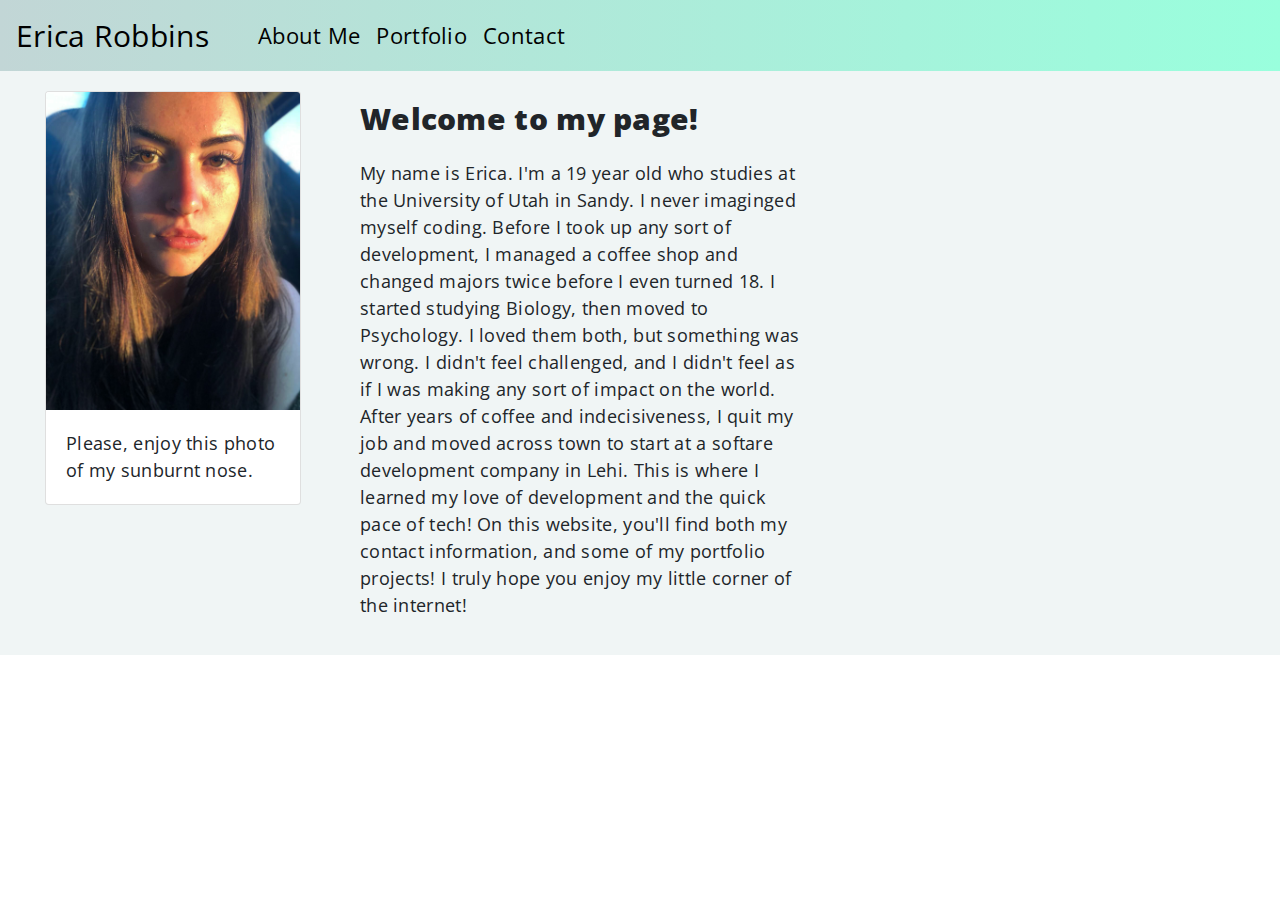
==== index.html @ af00a48b "Starting out -- not yet mobile compatible" ====
<!DOCTYPE html>
<html>
<head>
    <link href="https://fonts.googleapis.com/css?family=Open+Sans+Condensed:300&display=swap" rel="stylesheet">
    <link rel="stylesheet" href="https://stackpath.bootstrapcdn.com/bootstrap/4.4.1/css/bootstrap.min.css" integrity="sha384-Vkoo8x4CGsO3+Hhxv8T/Q5PaXtkKtu6ug5TOeNV6gBiFeWPGFN9MuhOf23Q9Ifjh" crossorigin="anonymous">
    <script src="https://code.jquery.com/jquery-3.4.1.slim.min.js" integrity="sha384-J6qa4849blE2+poT4WnyKhv5vZF5SrPo0iEjwBvKU7imGFAV0wwj1yYfoRSJoZ+n" crossorigin="anonymous"></script>
<script src="https://cdn.jsdelivr.net/npm/popper.js@1.16.0/dist/umd/popper.min.js" integrity="sha384-Q6E9RHvbIyZFJoft+2mJbHaEWldlvI9IOYy5n3zV9zzTtmI3UksdQRVvoxMfooAo" crossorigin="anonymous"></script>
<script src="https://stackpath.bootstrapcdn.com/bootstrap/4.4.1/js/bootstrap.min.js" integrity="sha384-wfSDF2E50Y2D1uUdj0O3uMBJnjuUD4Ih7YwaYd1iqfktj0Uod8GCExl3Og8ifwB6" crossorigin="anonymous"></script>
<link type="text/css" rel="stylesheet" href="style.css">
</head>
<body>
    <nav class="navbar navbar-expand-lg navbar-dark bg-dark">
        <a class="navbar-brand" href="#">Erica Robbins</a>
        <button class="navbar-toggler" type="button" data-toggle="collapse" data-target="#navbarSupportedContent" aria-controls="navbarSupportedContent" aria-expanded="false" aria-label="Toggle navigation">
          <span class="navbar-toggler-icon"></span>
        </button>
      
        <div class="collapse navbar-collapse" id="navbarSupportedContent">
          <ul class="navbar-nav mr-auto">
            <li class="nav-item active">
              <a class="nav-link" href="#">About Me<span class="sr-only">(current)</span></a>
            </li>
            <li class="nav-item">
              <a class="nav-link" href="portfolio.html">Portfolio</a>
            </li>
            <li class="nav-item">
                <a class="nav-link" href="contact.html">Contact</a>
              </li>
          </ul>
        </div>
      </nav>
      <div class="mainBody">
      <div class="container">
          <div class="row">
              <div class="col-md-3">
      <div class="card-space">
      <div class="card">
        <img src="aboutMe.jpg" class="card-img-top" alt="picture of me!">
        <div class="card-body">
          <p class="card-text">Please, enjoy this photo of my sunburnt nose.</p>
        </div>
      </div>
      </div>
            </div>
             <div class="col-md-5">
                <h1>Welcome to my page!</h1>
                <p>My name is Erica.  I'm a 19 year old who studies at the University of Utah in Sandy.  I never imaginged myself coding.  Before I took up any sort of development, I managed a coffee shop and changed majors twice before I even turned 18.  I started studying Biology, then moved to Psychology.  I loved them both, but something was wrong.  I didn't feel challenged, and I didn't feel as if I was making any sort of impact on the world.  After years of coffee and indecisiveness, I quit my job and moved across town to start at a softare development company in Lehi.  This is where I learned my love of development and the quick pace of tech! On this website, you'll find both my contact information, and some of my portfolio projects!  I truly hope you enjoy my little corner of the internet!
                </p>
            </div>
        </div>
    </div>
</div>
</div>
</div>
</div>
</div>
<!-- This will be ONLY for mobile-->
<div class="mobileBody">
    <div class="container">
        <div class="row">
            <div class="col-md-6">
    <div class="card-space">
    <div class="card">
      <img src="aboutMe.jpg" class="card-img-top" alt="picture of me!">
      <div class="card-body">
        <p class="card-text">Please, enjoy this photo of my sunburnt nose.</p>
      </div>
    </div>
    </div>
</div>
<div class="col-md-6">
    <h1>Welcome to my page!</h1>
    <p>My name is Erica.  I'm a 19 year old who studies at the University of Utah in Sandy.  I never imaginged myself coding.  Before I took up any sort of development, I managed a coffee shop and changed majors twice before I even turned 18.  I started studying Biology, then moved to Psychology.  I loved them both, but something was wrong.  I didn't feel challenged, and I didn't feel as if I was making any sort of impact on the world.  After years of coffee and indecisiveness, I quit my job and moved across town to start at a softare development company in Lehi.  This is where I learned my love of development and the quick pace of tech! On this website, you'll find both my contact information, and some of my portfolio projects!  I truly hope you enjoy my little corner of the internet!
    </p>
</div>
</div>
</body>


</html>
---- style.css ----
body {
   font-family: 'Open Sans Condensed', sans-serif;
   font-size: inherit;
   letter-spacing: 0.3px;
}
.mainBody {
   background-color: #f0f5f5;
   padding: 10px 20px 20px 20px;
}
.navbar {
   background-image: linear-gradient(to right, #c2d6d6,#99ffdd);
}
.navbar-brand {
   color: black!important;
   font-size: 30px;
   padding-right: 25px;
}
.nav-link {
   color: black!important;
   padding-right: 25px;
   font-size: 22px;
}
.nav-link:hover {
   color: white!important;
}
.navbar-toggler-icon {
   background-image: url(https://cdn3.iconfinder.com/data/icons/ui-ux-essentials-solid/24/hamburger-menu-solid-512.png)!important;
}
.card {
   width: 16rem;
   font-size: 18px;
}
.container {
   margin-top: 10px;
   margin-left: 10px;
}
.col-md-5>h1 {
   font-size: 30px;
   font-weight: 900;
   padding-top: 10px;
}
.col-md-5>p {
   font-size: 18px;
   padding-top: 15px;
}
.col-md-3 {
   margin-right: 30px;
}
.mobileBody, .mobileText {
   display: none;
}
.containerContact, .containerPortfolio {
   text-align: center;
   margin-top: 50px;
   font-size: 30px;
}
.btn {
   background-color:  #00cc99;
   border-radius: 5%;
   border-color: #00cc99;
   width: 15%;
   height: 40px;
}
.btn>a {
   color: white;
   text-decoration: none;
}
/* Media queries  */

@media (max-width: 1024px) {
.mobileBody {
   display: block;
   width: 100%;
}
.mainBody {
   display: none;
}
.col-md-6>p {
height: 350px;
width: 400px;
}
.row {
   width: 100%;
}
}
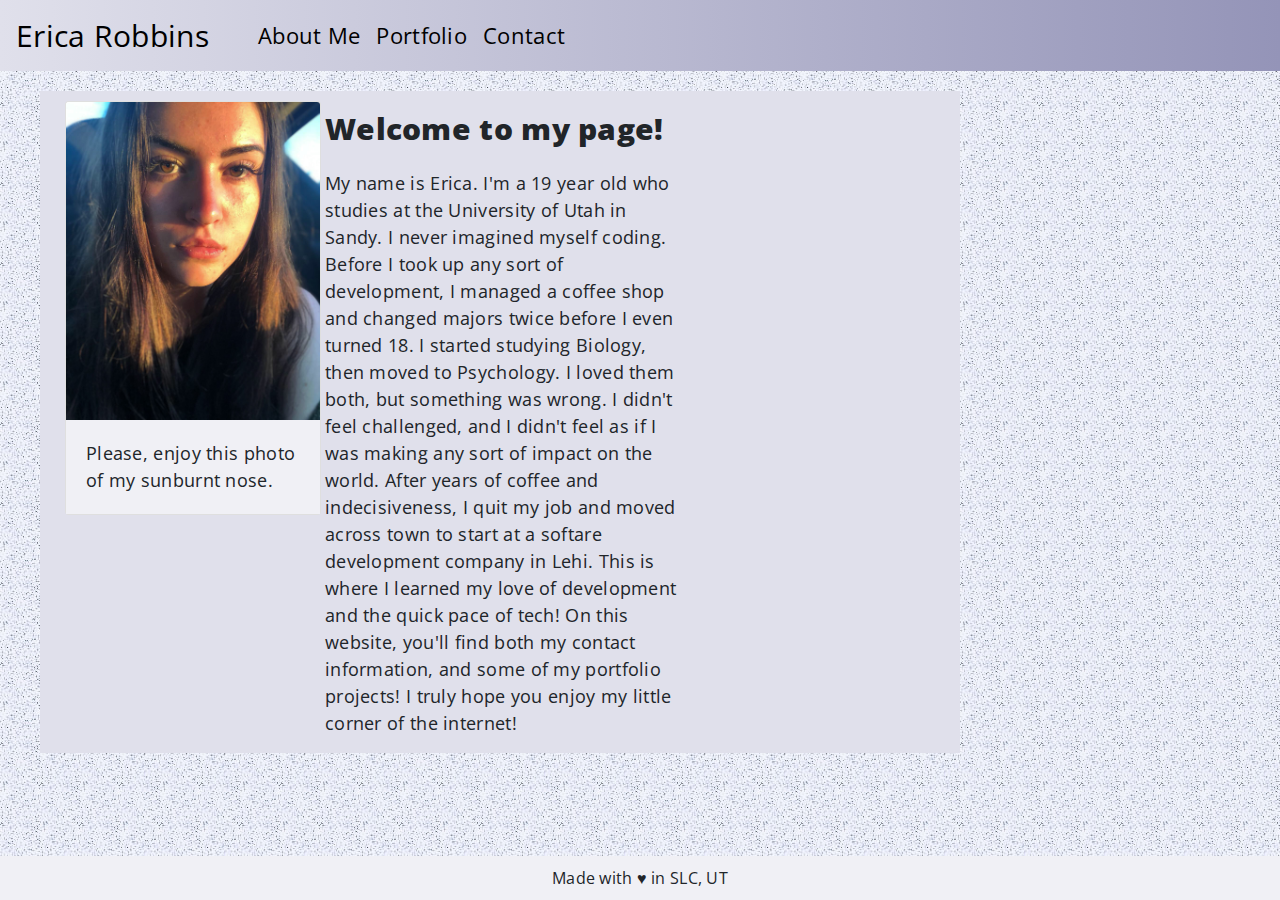
==== commit 3609e02e: "Sticky footer done! Mobile stuff looking good too" ====
--- a/index.html
+++ b/index.html
@@ -44,7 +44,7 @@
             </div>
              <div class="col-md-5">
                 <h1>Welcome to my page!</h1>
-                <p>My name is Erica.  I'm a 19 year old who studies at the University of Utah in Sandy.  I never imaginged myself coding.  Before I took up any sort of development, I managed a coffee shop and changed majors twice before I even turned 18.  I started studying Biology, then moved to Psychology.  I loved them both, but something was wrong.  I didn't feel challenged, and I didn't feel as if I was making any sort of impact on the world.  After years of coffee and indecisiveness, I quit my job and moved across town to start at a softare development company in Lehi.  This is where I learned my love of development and the quick pace of tech! On this website, you'll find both my contact information, and some of my portfolio projects!  I truly hope you enjoy my little corner of the internet!
+                <p>My name is Erica.  I'm a 19 year old who studies at the University of Utah in Sandy.  I never imagined myself coding.  Before I took up any sort of development, I managed a coffee shop and changed majors twice before I even turned 18.  I started studying Biology, then moved to Psychology.  I loved them both, but something was wrong.  I didn't feel challenged, and I didn't feel as if I was making any sort of impact on the world.  After years of coffee and indecisiveness, I quit my job and moved across town to start at a softare development company in Lehi.  This is where I learned my love of development and the quick pace of tech! On this website, you'll find both my contact information, and some of my portfolio projects!  I truly hope you enjoy my little corner of the internet!
                 </p>
             </div>
         </div>
@@ -58,7 +58,7 @@
 <div class="mobileBody">
     <div class="container">
         <div class="row">
-            <div class="col-md-6">
+            <div class="col-md-12">
     <div class="card-space">
     <div class="card">
       <img src="aboutMe.jpg" class="card-img-top" alt="picture of me!">
@@ -68,11 +68,18 @@
     </div>
     </div>
 </div>
-<div class="col-md-6">
+<div class="col-md-12">
     <h1>Welcome to my page!</h1>
-    <p>My name is Erica.  I'm a 19 year old who studies at the University of Utah in Sandy.  I never imaginged myself coding.  Before I took up any sort of development, I managed a coffee shop and changed majors twice before I even turned 18.  I started studying Biology, then moved to Psychology.  I loved them both, but something was wrong.  I didn't feel challenged, and I didn't feel as if I was making any sort of impact on the world.  After years of coffee and indecisiveness, I quit my job and moved across town to start at a softare development company in Lehi.  This is where I learned my love of development and the quick pace of tech! On this website, you'll find both my contact information, and some of my portfolio projects!  I truly hope you enjoy my little corner of the internet!
+    <p>My name is Erica.  I'm a 19 year old who studies at the University of Utah in Sandy.  I never imagined myself coding.  Before I took up any sort of development, I managed a coffee shop and changed majors twice before I even turned 18.  I started studying Biology, then moved to Psychology.  I loved them both, but something was wrong.  I didn't feel challenged, and I didn't feel as if I was making any sort of impact on the world.  After years of coffee and indecisiveness, I quit my job and moved across town to start at a softare development company in Lehi.  This is where I learned my love of development and the quick pace of tech! On this website, you'll find both my contact information, and some of my portfolio projects!  I truly hope you enjoy my little corner of the internet!
     </p>
 </div>
+</div>
+</div>
+</div>
+<div class="footer">
+<footer>
+  Made with &hearts; in SLC, UT
+</footer>
 </div>
 </body>
 
--- a/style.css
+++ b/style.css
@@ -1,14 +1,25 @@
+html {
+   position: relative;
+   min-height: 100%;
+}
+
 body {
    font-family: 'Open Sans Condensed', sans-serif;
    font-size: inherit;
    letter-spacing: 0.3px;
+   /* image rights belong to ZingerBug.com */
+   background-image: url(background2.jpg);
+   position: relative;
+   min-height: 100vh;
+   display: flex;
+   flex-direction: column;
 }
 .mainBody {
-   background-color: #f0f5f5;
-   padding: 10px 20px 20px 20px;
+   background-color:   #e0e0eb;
+   margin: 20px 320px 0 40px;
 }
 .navbar {
-   background-image: linear-gradient(to right, #c2d6d6,#99ffdd);
+   background-image: linear-gradient(to right,  #e0e0eb ,#9494b8);
 }
 .navbar-brand {
    color: black!important;
@@ -29,6 +40,9 @@
 .card {
    width: 16rem;
    font-size: 18px;
+}
+.card-body {
+   background-color:  #f0f0f5;
 }
 .container {
    margin-top: 10px;
@@ -55,9 +69,9 @@
    font-size: 30px;
 }
 .btn {
-   background-color:  #00cc99;
+   background-color:   #666699;
    border-radius: 5%;
-   border-color: #00cc99;
+   border-color:  #666699;
    width: 15%;
    height: 40px;
 }
@@ -65,21 +79,46 @@
    color: white;
    text-decoration: none;
 }
+.footer {
+   display: block;
+   background-color:  #f0f0f5;
+   margin-top: auto;
+}
+footer {
+   background-color: #f0f0f5;
+   padding: 10px;
+   text-align: center;
+ }
 /* Media queries  */
 
 @media (max-width: 1024px) {
 .mobileBody {
    display: block;
    width: 100%;
+   padding: 30px;
+   background-color: #e0e0eb;
+   margin: 80px 0;
 }
 .mainBody {
    display: none;
 }
-.col-md-6>p {
-height: 350px;
-width: 400px;
+.col-md-12>p {
+font-size: 30px;
+}
+.col-md-12>h1 {
+   font-size: 40px;
+   font-weight: bolder;
+   padding: 30px 0;
 }
 .row {
    width: 100%;
 }
+body {
+   /* image rights belong to ZingerBug.com */
+   background-image: url(background2.jpg);
 }
+.card {
+   text-align: center;
+}
+
+}
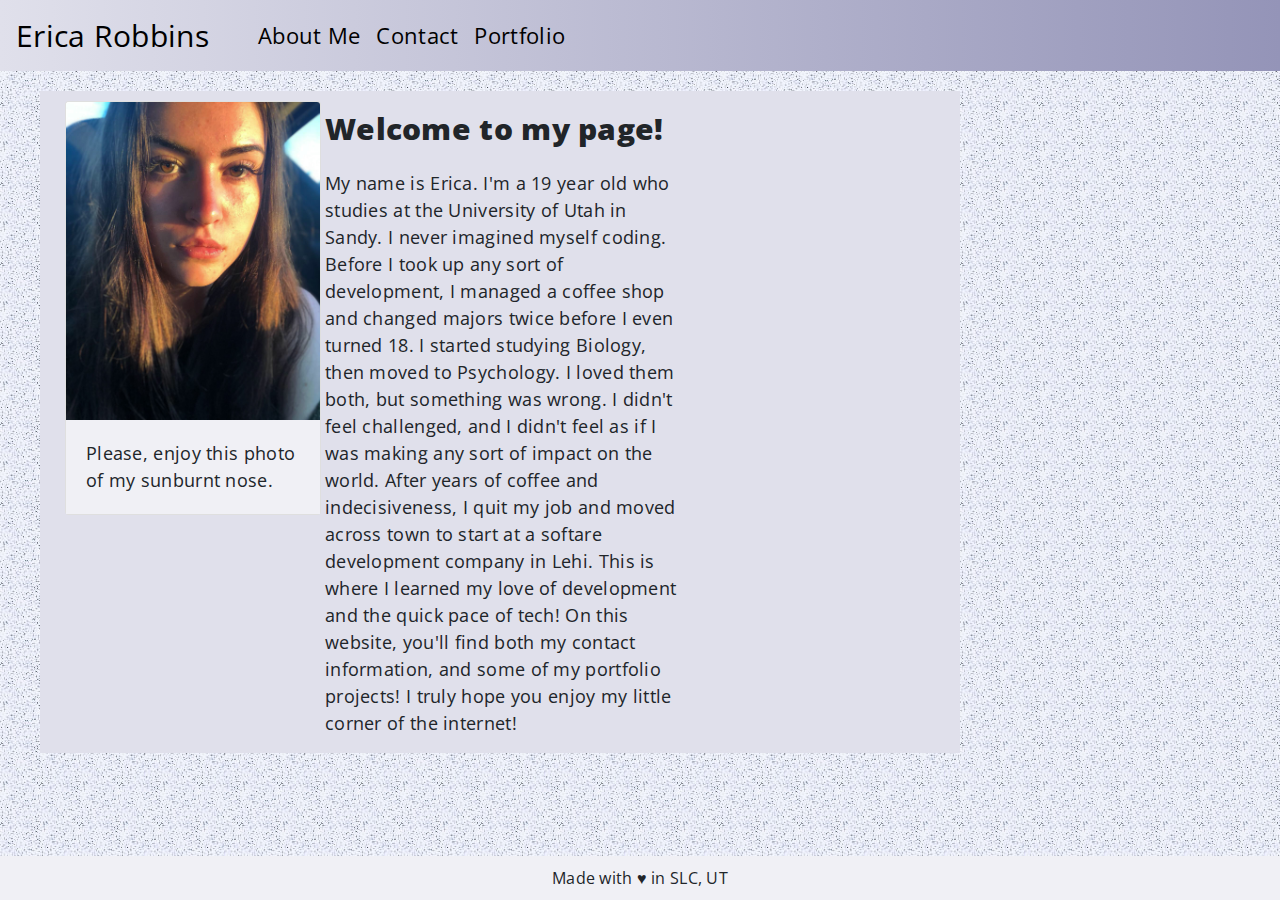
==== commit 30e6de7e: "more changes.." ====
--- a/index.html
+++ b/index.html
@@ -21,11 +21,12 @@
               <a class="nav-link" href="#">About Me<span class="sr-only">(current)</span></a>
             </li>
             <li class="nav-item">
+              <a class="nav-link" href="contact.html">Contact</a>
+            </li>
+            <li class="nav-item">
               <a class="nav-link" href="portfolio.html">Portfolio</a>
             </li>
-            <li class="nav-item">
-                <a class="nav-link" href="contact.html">Contact</a>
-              </li>
+
           </ul>
         </div>
       </nav>
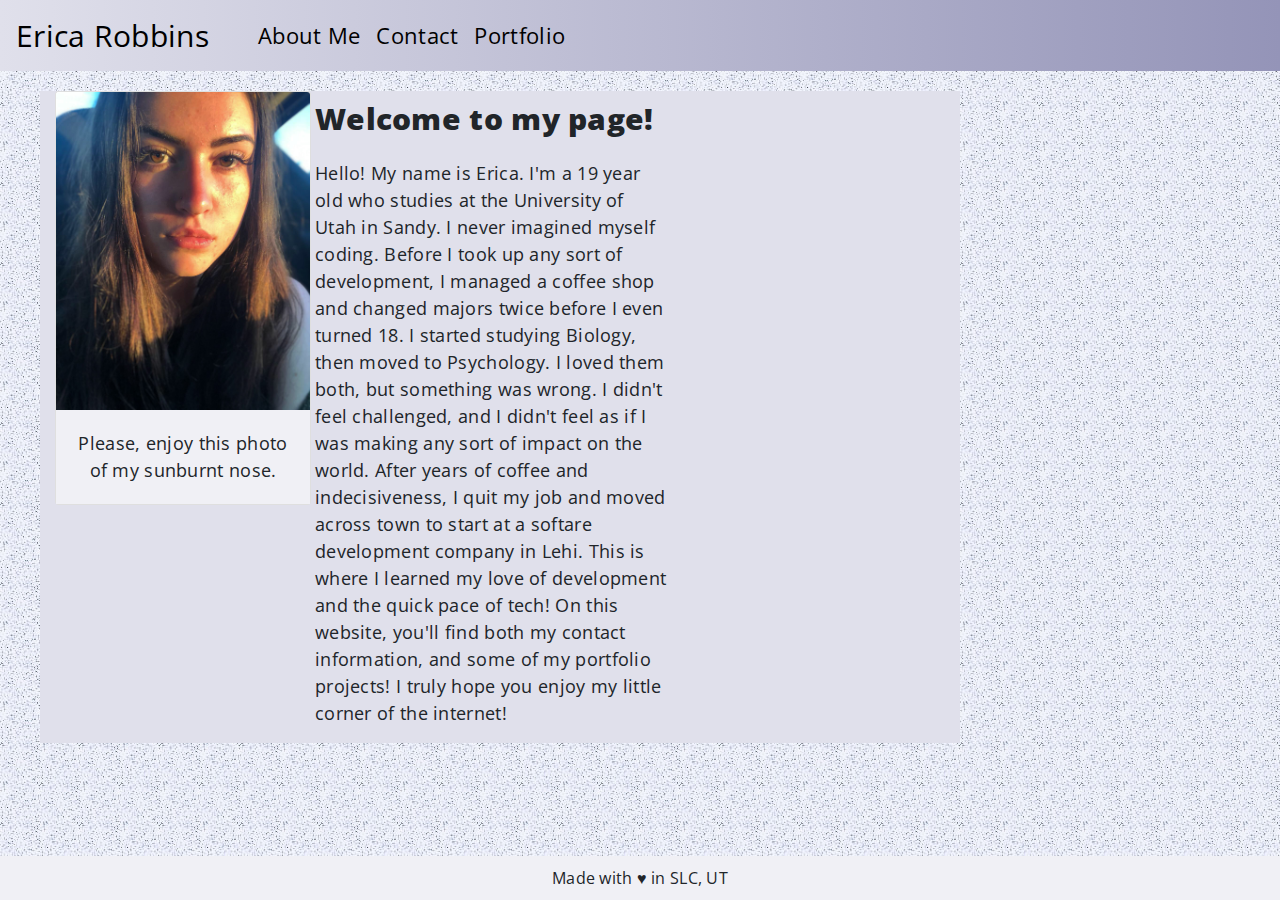
==== commit 3073d2e2: "finishing touches" ====
--- a/index.html
+++ b/index.html
@@ -26,7 +26,6 @@
             <li class="nav-item">
               <a class="nav-link" href="portfolio.html">Portfolio</a>
             </li>
-
           </ul>
         </div>
       </nav>
@@ -45,7 +44,7 @@
             </div>
              <div class="col-md-5">
                 <h1>Welcome to my page!</h1>
-                <p>My name is Erica.  I'm a 19 year old who studies at the University of Utah in Sandy.  I never imagined myself coding.  Before I took up any sort of development, I managed a coffee shop and changed majors twice before I even turned 18.  I started studying Biology, then moved to Psychology.  I loved them both, but something was wrong.  I didn't feel challenged, and I didn't feel as if I was making any sort of impact on the world.  After years of coffee and indecisiveness, I quit my job and moved across town to start at a softare development company in Lehi.  This is where I learned my love of development and the quick pace of tech! On this website, you'll find both my contact information, and some of my portfolio projects!  I truly hope you enjoy my little corner of the internet!
+                <p>Hello! My name is Erica.  I'm a 19 year old who studies at the University of Utah in Sandy.  I never imagined myself coding.  Before I took up any sort of development, I managed a coffee shop and changed majors twice before I even turned 18.  I started studying Biology, then moved to Psychology.  I loved them both, but something was wrong.  I didn't feel challenged, and I didn't feel as if I was making any sort of impact on the world.  After years of coffee and indecisiveness, I quit my job and moved across town to start at a softare development company in Lehi.  This is where I learned my love of development and the quick pace of tech! On this website, you'll find both my contact information, and some of my portfolio projects!  I truly hope you enjoy my little corner of the internet!
                 </p>
             </div>
         </div>
@@ -71,7 +70,6 @@
 </div>
 <div class="col-md-12">
     <h1>Welcome to my page!</h1>
-    <p>My name is Erica.  I'm a 19 year old who studies at the University of Utah in Sandy.  I never imagined myself coding.  Before I took up any sort of development, I managed a coffee shop and changed majors twice before I even turned 18.  I started studying Biology, then moved to Psychology.  I loved them both, but something was wrong.  I didn't feel challenged, and I didn't feel as if I was making any sort of impact on the world.  After years of coffee and indecisiveness, I quit my job and moved across town to start at a softare development company in Lehi.  This is where I learned my love of development and the quick pace of tech! On this website, you'll find both my contact information, and some of my portfolio projects!  I truly hope you enjoy my little corner of the internet!
     </p>
 </div>
 </div>
--- a/style.css
+++ b/style.css
@@ -40,13 +40,13 @@
 .card {
    width: 16rem;
    font-size: 18px;
+   text-align: center;
 }
 .card-body {
    background-color:  #f0f0f5;
 }
 .container {
-   margin-top: 10px;
-   margin-left: 10px;
+   margin-top: 10px 0 0 10px;
 }
 .col-md-5>h1 {
    font-size: 30px;
@@ -80,14 +80,11 @@
    text-decoration: none;
 }
 .footer {
-   display: block;
-   background-color:  #f0f0f5;
-   margin-top: auto;
-}
-footer {
    background-color: #f0f0f5;
    padding: 10px;
+   margin-top: auto;
    text-align: center;
+   display: block;
  }
 /* Media queries  */
 
@@ -110,15 +107,4 @@
    font-weight: bolder;
    padding: 30px 0;
 }
-.row {
-   width: 100%;
 }
-body {
-   /* image rights belong to ZingerBug.com */
-   background-image: url(background2.jpg);
-}
-.card {
-   text-align: center;
-}
-
-}
